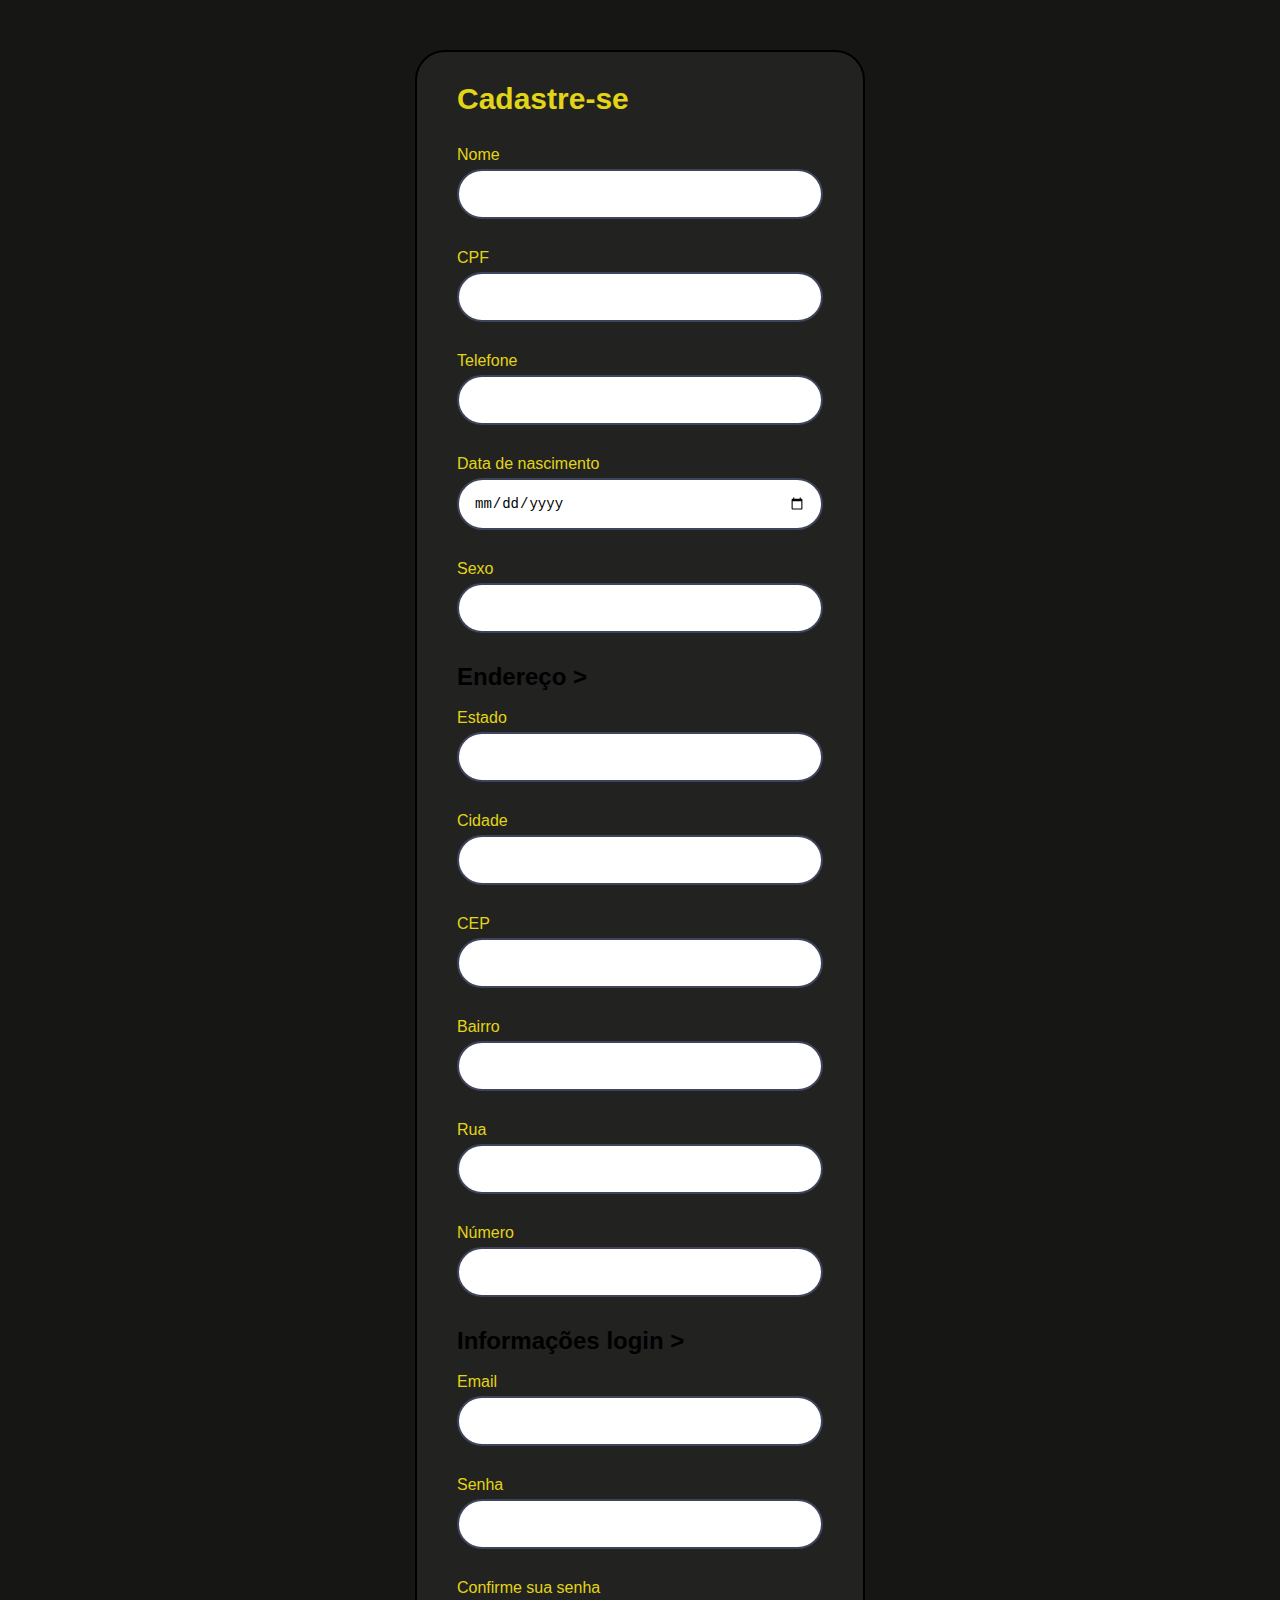
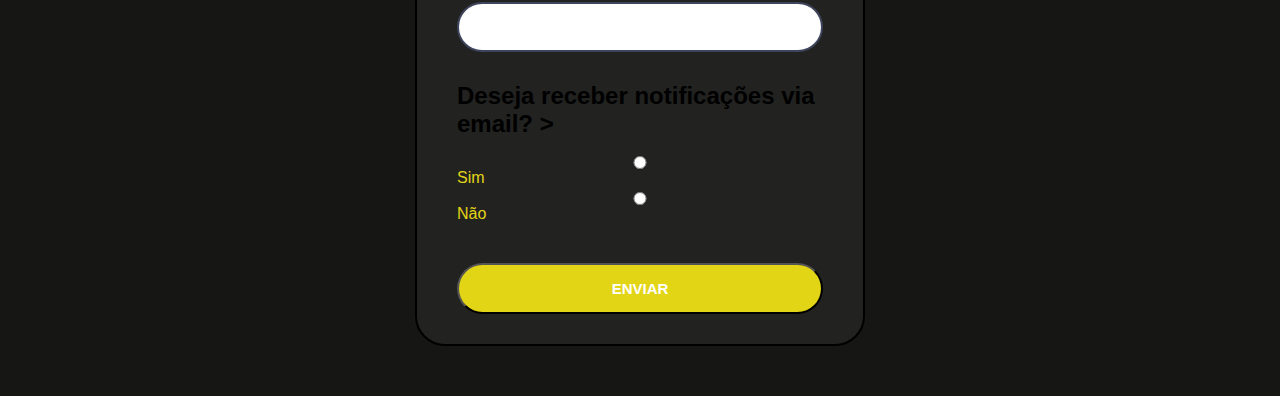
==== form.html @ 4d4dfb5a "Add files via upload" ====
<!DOCTYPE html>
<html lang="pt-br">
<head>
    <meta charset="UTF-8">
    <meta http-equiv="X-UA-Compatible" content="IE=edge">
    <meta name="viewport" content="width=device-width, initial-scale=1.0">
    <title>Formulário</title>
    <link rel="stylesheet" href="styleform.css">
    <link rel="shortcut icon" href="favicon.png" type="image/x-icon">
    
</head>
<body>
    
    <div class="container">
        <div class="header">
            <h2>Cadastre-se</h2>
        </div>
        <form class="form" id="form">

            <div class="form-control">

                <label for="username" >Nome</label>
                <input type="text" id="username">
                <i class="img-success" ><img src="success-icon.svg" alt=""></i>
                <i class="img-error" ><img src="error-icon.svg" alt=""></i>

                <small>Error Message</small>

            </div>

            <div class="form-control">

                <label for="cpf" >CPF</label>
                <input type="text" id="cpf" maxlength="11">
                <i class="img-success" ><img src="success-icon.svg" alt=""></i>
                <i class="img-error" ><img src="error-icon.svg" alt=""></i>

                <small>Error Message</small>

            </div>

            <div class="form-control">

                <label for="tel" >Telefone</label>
                <input type="tel" id="tel" maxlength="11">
                <i class="img-success" ><img src="success-icon.svg" alt=""></i>
                <i class="img-error" ><img src="error-icon.svg" alt=""></i>

                <small>Error Message</small>

            </div>

            <div class="form-control">

                <label for="data">Data de nascimento</label>
                <input type="date" id="data">
                <i class="img-success" ><img src="success-icon.svg" alt=""></i>
                <i class="img-error" ><img src="error-icon.svg" alt=""></i>

                <small>Error Message</small>

            </div>

            <div class="form-control">

                <label for="sexo">Sexo</label>
                <input type="text" id="sexo">
                <i class="img-success" ><img src="success-icon.svg" alt=""></i>
                <i class="img-error" ><img src="error-icon.svg" alt=""></i>

                <small>Error Message</small>

            </div>

            <h2>Endereço ></h2>
            <br>

            <div class="form-control">

                <label for="estado">Estado</label>
                <input type="text" id="estado">
                <i class="img-success" ><img src="success-icon.svg" alt=""></i>
                <i class="img-error" ><img src="error-icon.svg" alt=""></i>

                <small>Error Message</small>
            
            </div>

            <div class="form-control">

                <label for="cidade">Cidade</label>
                <input type="text" id="cidade">
                <i class="img-success" ><img src="success-icon.svg" alt=""></i>
                <i class="img-error" ><img src="error-icon.svg" alt=""></i>

                <small>Error Message</small>
            
            </div>

            <div class="form-control">

                <label for="cep">CEP</label>
                <input type="text" id="cep">
                <i class="img-success" ><img src="success-icon.svg" alt=""></i>
                <i class="img-error" ><img src="error-icon.svg" alt=""></i>

                <small>Error Message</small>
            
            </div>

            <div class="form-control">

                <label for="bairro">Bairro</label>
                <input type="text" id="bairro">
                <i class="img-success" ><img src="success-icon.svg" alt=""></i>
                <i class="img-error" ><img src="error-icon.svg" alt=""></i>

                <small>Error Message</small>
            
            </div>

            <div class="form-control">

                <label for="rua">Rua</label>
                <input type="text" id="rua">
                <i class="img-success" ><img src="success-icon.svg" alt=""></i>
                <i class="img-error" ><img src="error-icon.svg" alt=""></i>

                <small>Error Message</small>
            
            </div>

            <div class="form-control">

                <label for="numero">Número</label>
                <input type="text" id="numero">
                <i class="img-success" ><img src="success-icon.svg" alt=""></i>
                <i class="img-error" ><img src="error-icon.svg" alt=""></i>

                <small>Error Message</small>
            
            </div>

            <h2>Informações login ></h2>
            <br>

            <div class="form-control">

                <label>Email</label>
                <input type="email" id="email">
                <i class="img-success" ><img src="success-icon.svg" alt=""></i>
                <i class="img-error" ><img src="error-icon.svg" alt=""></i>

                <small>Error Message</small>

            </div>

            <div class="form-control">

                <label>Senha</label>
                <input type="password" id="password">
                <i class="img-success" ><img src="success-icon.svg" alt=""></i>
                <i class="img-error" ><img src="error-icon.svg" alt=""></i>

                <small>Error Message</small>

            </div>

            <div class="form-control">

                <label>Confirme sua senha</label>
                <input type="password" id="password-two">
                <i class="img-success" ><img src="success-icon.svg" alt=""></i>
                <i class="img-error" ><img src="error-icon.svg" alt=""></i>

                <small>Error Message</small>

            </div>

            <div class="form-control">

                <h2>Deseja receber notificações via email? ></h2>
                <br>

                <input type="radio" id="sim">
                <label for="sim">Sim</label>

                <input type="radio" id="nao">
                <label for="nao">Não</label>
                
            </div>


            
            <button type="submit" >ENVIAR</button>
        </form>
    </div>

    <script src="index.js"></script>
    
</body>
</html>
---- styleform.css ----
* {
    margin: 0;
    padding: 0;
    box-sizing: border-box;
}
body {
    background: #161615;
    display: flex;
    font-family:'Josefin Sans', sans-serif;
    align-items: center;
    justify-content: center;
    min-height: 100vh;
    border: 0;
}
.container {
    margin-top: 50px;
    margin-bottom: 50px;
    background-color: #222221;
    border-radius: 30px;
    border: 2px solid #000000;
    width: 450px;
    max-width: 100%;
}

.header {
    padding: 30px 40px;
}

.header h2 {
    font-weight: 600;
    color: #e2d515;
    font-size: 30px;
}

.form {
    padding: 0 40px 30px;
}

.form-control {
    margin-bottom: 10px;
    padding-bottom: 20px;
    position: relative;
}

.form-control label {
    display: inline-block;
    margin-bottom: 5px;
    color: #e2d515;
}

.form-control input {
    border: 2px solid #3E445B;
    border-radius: 30px;
    outline: 0;

    display: block;

    font-size: 14px;

    width: 100%;
    padding: 15px;
}

.form-control.success input {
    border: 3px solid #4ECA64;
}

.form-control.error input {
    border: 3px solid #DB5A5A;
}

.form-control.error i.img-error {
    visibility: visible;
}

.form-control.success i.img-success {
    visibility: visible;
}

.form-control.error small{
    color: #DB5A5A;
    visibility: visible;
}

.form-control i {
    position: absolute;
    top: 45px;
    right: 10px;
    visibility: hidden;
}

.form-control small {
    visibility: hidden;
    position: absolute;
    margin-top: 5px;
    font-size: 14px;

}

.form button {
    background-color: #e2d515;
    border-radius: 30px;
    color: #fff;
    padding: 15px;
    font-size: 15px;
    font-weight: 600;
    width: 100%;

    margin-top: 5px;

    cursor: pointer;
}

.form button:hover {
    background-color: #b9ae15;
    transition: 0.3s;
}
.txt {
    color:#000000
}
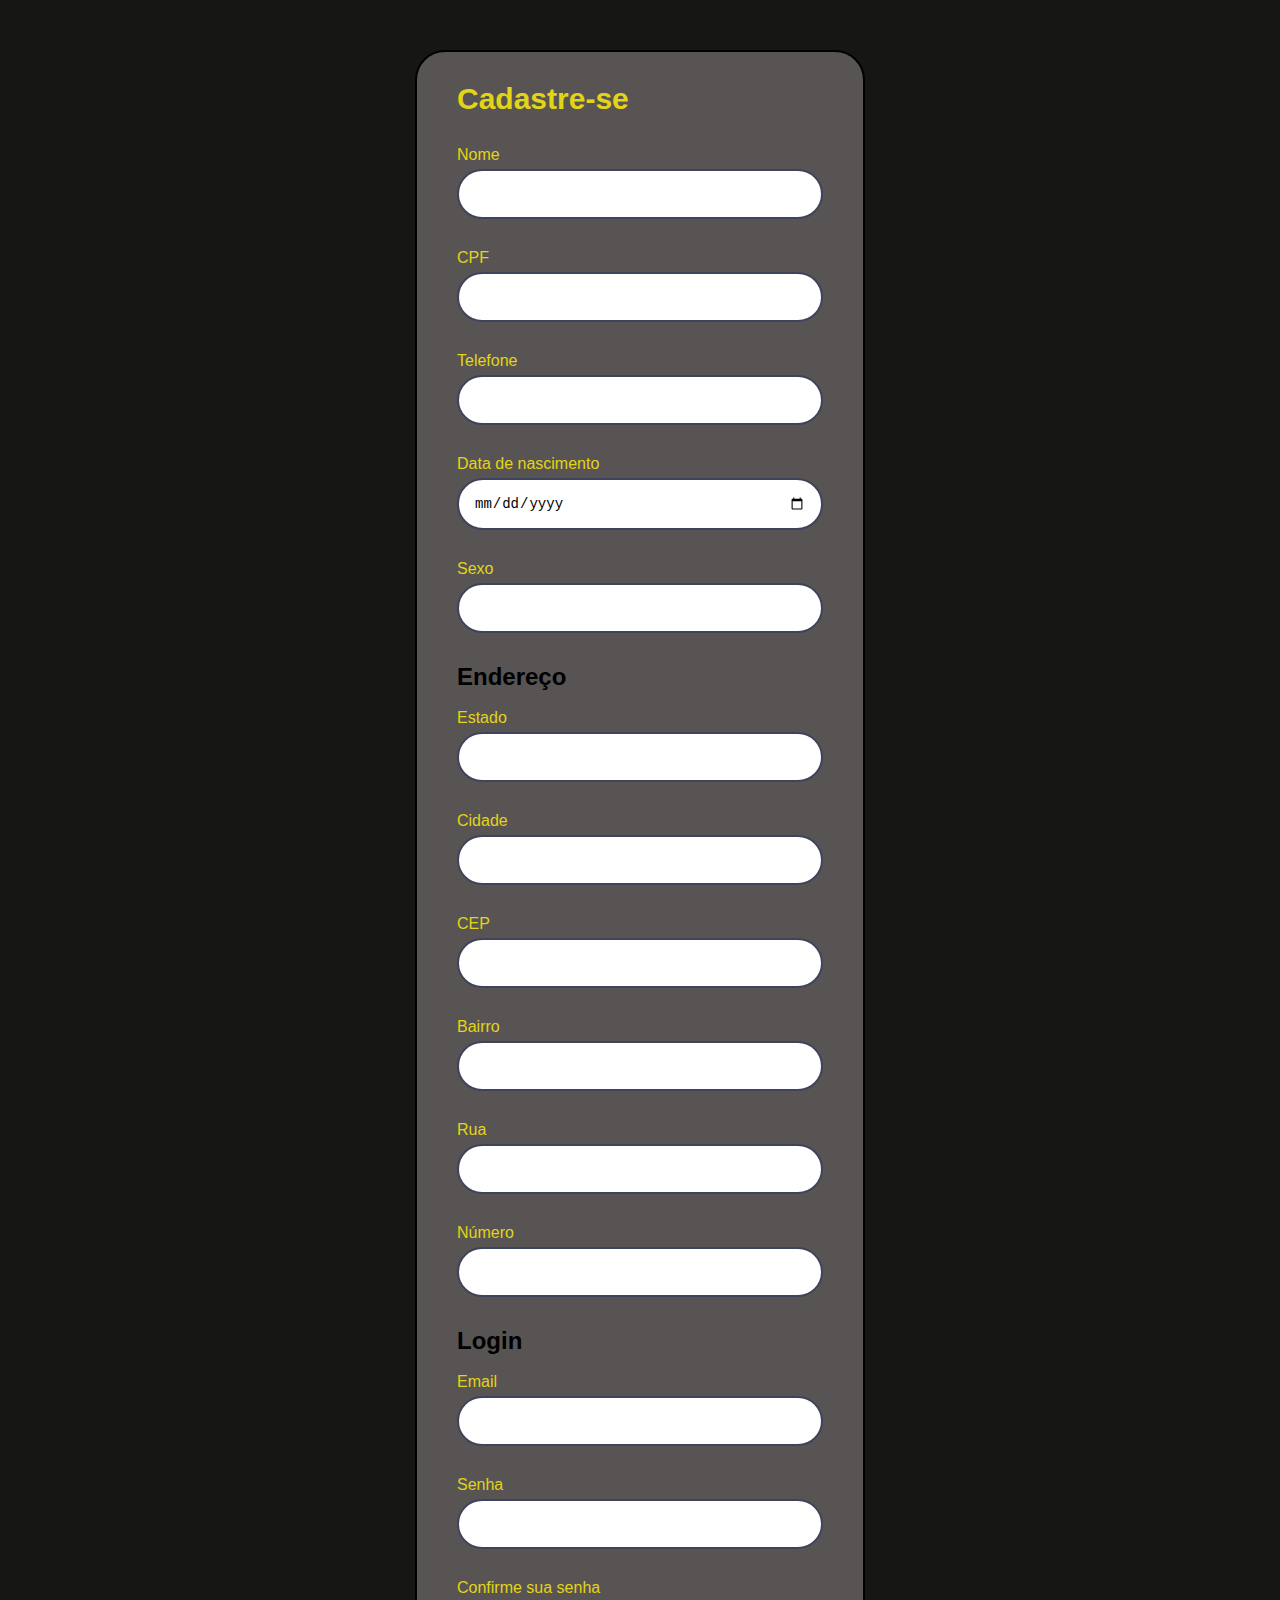
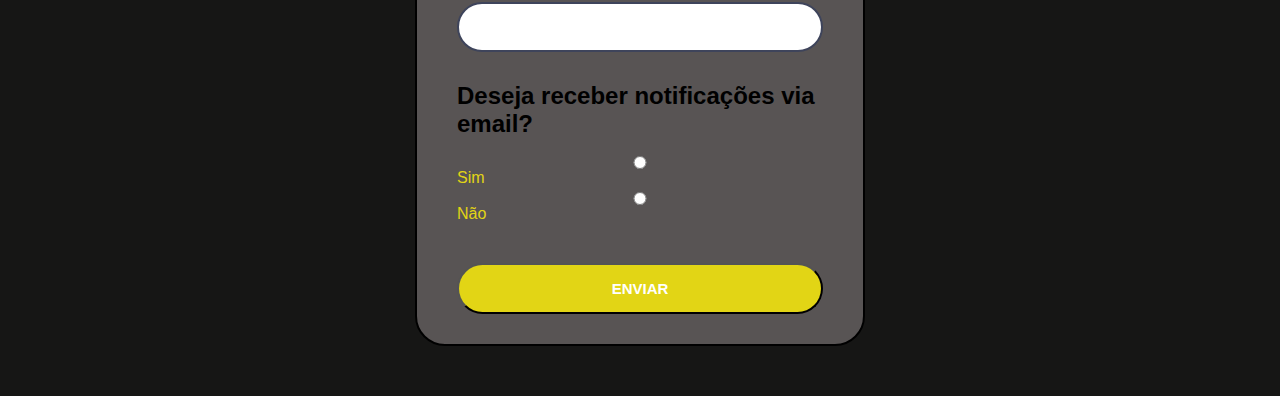
==== commit 68528e8f: "Update form.html" ====
--- a/form.html
+++ b/form.html
@@ -72,7 +72,7 @@
 
             </div>
 
-            <h2>Endereço ></h2>
+            <h2>Endereço</h2>
             <br>
 
             <div class="form-control">
@@ -141,7 +141,7 @@
             
             </div>
 
-            <h2>Informações login ></h2>
+            <h2>Login</h2>
             <br>
 
             <div class="form-control">
@@ -179,7 +179,7 @@
 
             <div class="form-control">
 
-                <h2>Deseja receber notificações via email? ></h2>
+                <h2>Deseja receber notificações via email?</h2>
                 <br>
 
                 <input type="radio" id="sim">
--- a/styleform.css
+++ b/styleform.css
@@ -15,7 +15,7 @@
 .container {
     margin-top: 50px;
     margin-bottom: 50px;
-    background-color: #222221;
+    background-color: #585454;
     border-radius: 30px;
     border: 2px solid #000000;
     width: 450px;
